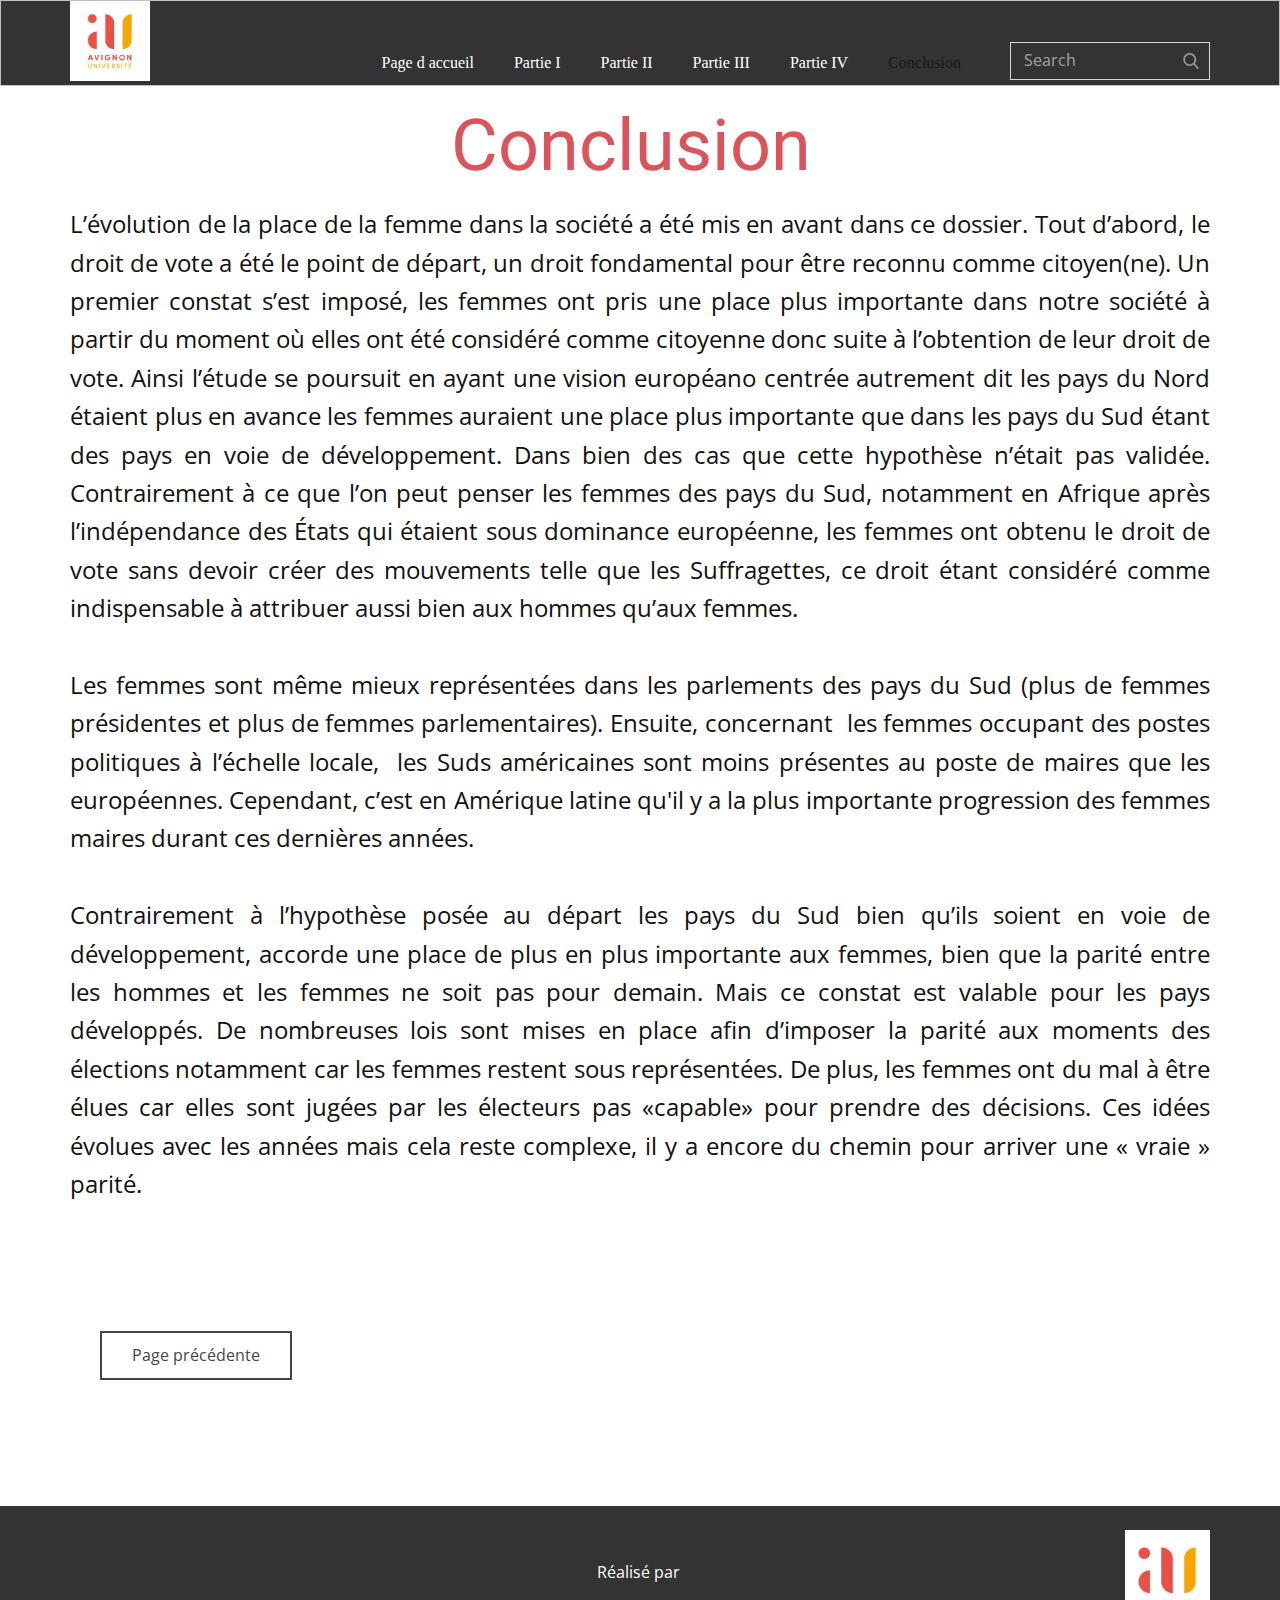
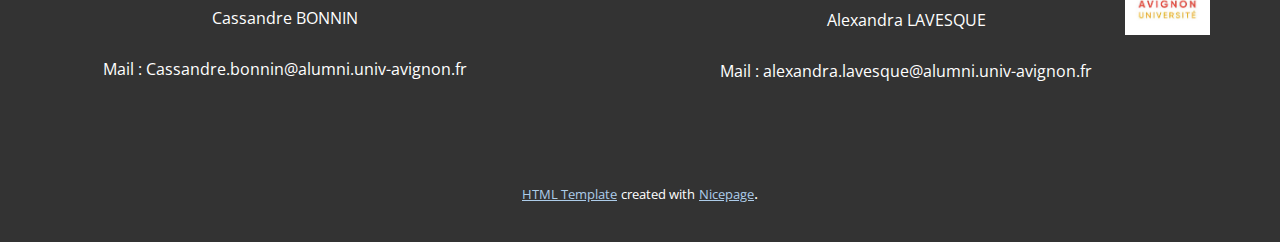
==== Conclusion.html @ 7b325d85 "Add files via upload" ====
<!DOCTYPE html>
<html style="font-size: 16px;">
  <head>
    <meta name="viewport" content="width=device-width, initial-scale=1.0">
    <meta charset="utf-8">
    <meta name="keywords" content="Conclusion">
    <meta name="description" content="">
    <meta name="page_type" content="np-template-header-footer-from-plugin">
    <title>Conclusion</title>
    <link rel="stylesheet" href="nicepage.css" media="screen">
<link rel="stylesheet" href="Conclusion.css" media="screen">
    <script class="u-script" type="text/javascript" src="jquery.js" defer=""></script>
    <script class="u-script" type="text/javascript" src="nicepage.js" defer=""></script>
    
    
    
    <link id="u-theme-google-font" rel="stylesheet" href="https://fonts.googleapis.com/css?family=Roboto:100,100i,300,300i,400,400i,500,500i,700,700i,900,900i|Open+Sans:300,300i,400,400i,600,600i,700,700i,800,800i">
    <script type="application/ld+json">{
		"@context": "http://schema.org",
		"@type": "Organization",
		"name": "",
		"url": "index.html",
		"logo": "images/Logouniversit.jpg"
}</script>
    <meta property="og:title" content="Conclusion">
    <meta property="og:type" content="website">
    <meta name="theme-color" content="#478ac9">
    <link rel="canonical" href="index.html">
    <meta property="og:url" content="index.html">
  </head>
  <body class="u-body"><header class="u-align-center-xs u-border-1 u-border-grey-25 u-clearfix u-grey-80 u-header u-header" id="sec-0485"><div class="u-clearfix u-sheet u-valign-middle u-sheet-1">
        <a href="#" class="u-image u-logo u-image-1" data-image-width="225" data-image-height="225">
          <img src="images/Logouniversit.jpg" class="u-logo-image u-logo-image-1" data-image-width="80">
        </a>
        <form class="u-border-1 u-border-grey-15 u-search u-search-right u-search-1">
          <button class="u-search-button" type="submit">
            <span class="u-search-icon u-spacing-10 u-text-grey-40">
              <svg class="u-svg-link" preserveAspectRatio="xMidYMin slice" viewBox="0 0 56.966 56.966" style="undefined"><use xmlns:xlink="http://www.w3.org/1999/xlink" xlink:href="#svg-b04b"></use></svg>
              <svg xmlns="http://www.w3.org/2000/svg" xmlns:xlink="http://www.w3.org/1999/xlink" version="1.1" id="svg-b04b" x="0px" y="0px" viewBox="0 0 56.966 56.966" style="enable-background:new 0 0 56.966 56.966;" xml:space="preserve" class="u-svg-content"><path d="M55.146,51.887L41.588,37.786c3.486-4.144,5.396-9.358,5.396-14.786c0-12.682-10.318-23-23-23s-23,10.318-23,23  s10.318,23,23,23c4.761,0,9.298-1.436,13.177-4.162l13.661,14.208c0.571,0.593,1.339,0.92,2.162,0.92  c0.779,0,1.518-0.297,2.079-0.837C56.255,54.982,56.293,53.08,55.146,51.887z M23.984,6c9.374,0,17,7.626,17,17s-7.626,17-17,17  s-17-7.626-17-17S14.61,6,23.984,6z"></path><g></g><g></g><g></g><g></g><g></g><g></g><g></g><g></g><g></g><g></g><g></g><g></g><g></g><g></g><g></g></svg>
            </span>
          </button>
          <input class="u-search-input" type="search" name="search" value="" placeholder="Search">
        </form>
        <nav class="u-align-left u-menu u-menu-dropdown u-nav-spacing-25 u-offcanvas u-menu-1">
          <div class="menu-collapse">
            <a class="u-button-style u-custom-text-color u-nav-link" href="#" style="padding: 4px 0; font-size: calc(1em + 8px);">
              <svg class="u-svg-link" preserveAspectRatio="xMidYMin slice" viewBox="0 0 302 302" style="undefined"><use xmlns:xlink="http://www.w3.org/1999/xlink" xlink:href="#svg-7b92"></use></svg>
              <svg xmlns="http://www.w3.org/2000/svg" xmlns:xlink="http://www.w3.org/1999/xlink" version="1.1" id="svg-7b92" x="0px" y="0px" viewBox="0 0 302 302" style="enable-background:new 0 0 302 302;" xml:space="preserve" class="u-svg-content"><g><rect y="36" width="302" height="30"></rect><rect y="236" width="302" height="30"></rect><rect y="136" width="302" height="30"></rect>
</g><g></g><g></g><g></g><g></g><g></g><g></g><g></g><g></g><g></g><g></g><g></g><g></g><g></g><g></g><g></g></svg>
            </a>
          </div>
          <div class="u-custom-menu u-nav-container">
            <ul class="u-nav u-unstyled u-nav-1"><li class="u-nav-item"><a class="u-button-style u-nav-link u-text-active-grey-90 u-text-hover-grey-70" href="Page-d-accueil.html" style="padding: 10px 20px;">Page d accueil</a>
</li><li class="u-nav-item"><a class="u-button-style u-nav-link u-text-active-grey-90 u-text-hover-grey-70" href="Partie-I.html" style="padding: 10px 20px;">Partie I</a>
</li><li class="u-nav-item"><a class="u-button-style u-nav-link u-text-active-grey-90 u-text-hover-grey-70" href="Partie-II.html" style="padding: 10px 20px;">Partie II</a>
</li><li class="u-nav-item"><a class="u-button-style u-nav-link u-text-active-grey-90 u-text-hover-grey-70" href="Partie-III.html" style="padding: 10px 20px;">Partie III</a>
</li><li class="u-nav-item"><a class="u-button-style u-nav-link u-text-active-grey-90 u-text-hover-grey-70" href="Partie-IV-et-conclusion.html" style="padding: 10px 20px;">Partie IV</a>
</li><li class="u-nav-item"><a class="u-button-style u-nav-link u-text-active-grey-90 u-text-hover-grey-70" href="" style="padding: 10px 20px;">Conclusion</a>
</li></ul>
          </div>
          <div class="u-custom-menu u-nav-container-collapse">
            <div class="u-align-center u-black u-container-style u-inner-container-layout u-opacity u-opacity-95 u-sidenav">
              <div class="u-menu-close"></div>
              <ul class="u-align-center u-nav u-popupmenu-items u-unstyled u-nav-2"><li class="u-nav-item"><a class="u-button-style u-nav-link" href="Page-d-accueil.html" style="padding: 10px 20px;">Page d accueil</a>
</li><li class="u-nav-item"><a class="u-button-style u-nav-link" href="Partie-I.html" style="padding: 10px 20px;">Partie I</a>
</li><li class="u-nav-item"><a class="u-button-style u-nav-link" href="Partie-II.html" style="padding: 10px 20px;">Partie II</a>
</li><li class="u-nav-item"><a class="u-button-style u-nav-link" href="Partie-III.html" style="padding: 10px 20px;">Partie III</a>
</li><li class="u-nav-item"><a class="u-button-style u-nav-link" href="Partie-IV-et-conclusion.html" style="padding: 10px 20px;">Partie IV</a>
</li></ul>
            </div>
            <div class="u-black u-menu-overlay u-opacity u-opacity-70"></div>
          </div>
        </nav>
      </div></header>
    <section class="u-align-center u-clearfix u-section-1" id="sec-a938">
      <div class="u-clearfix u-sheet u-sheet-1">
        <h1 class="u-text u-text-default u-text-palette-2-base u-title u-text-1"> Conclusion&nbsp;</h1>
        <p class="u-align-justify u-text u-text-default u-text-2">L’évolution de la place de la femme dans la société a été mis en avant dans ce dossier. Tout d’abord, le droit de vote a été le point de départ, un droit fondamental pour être reconnu comme citoyen(ne). Un premier constat s’est imposé, les femmes ont pris une place plus importante dans notre société à partir du moment où elles ont été considéré comme citoyenne donc suite à l’obtention de leur droit de vote. Ainsi l’étude se poursuit en ayant une vision européano centrée autrement dit les pays du Nord étaient plus en avance les femmes auraient une place plus importante que dans les pays du Sud étant des pays en voie de développement. Dans bien des cas que cette hypothèse n’était pas validée. Contrairement à ce que l’on peut penser les femmes des pays du Sud, notamment en Afrique après l’indépendance des États qui étaient sous dominance européenne, les femmes ont obtenu le droit de vote sans devoir créer des mouvements telle que les Suffragettes, ce droit étant considéré comme indispensable à attribuer aussi bien aux hommes qu’aux femmes.&nbsp;<br>
          <br>Les femmes sont même mieux représentées dans les parlements des pays du Sud (plus de femmes présidentes et plus de femmes parlementaires).&nbsp;Ensuite, concernant&nbsp; les femmes occupant des postes politiques à l’échelle locale,&nbsp; les Suds américaines sont moins présentes au poste de maires que les européennes. Cependant, c’est en Amérique latine qu'il y a la plus importante progression des femmes maires durant ces dernières années.&nbsp;<br>
          <br>Contrairement à l’hypothèse posée au départ les pays du Sud bien qu’ils soient en voie de développement, accorde une place de plus en plus importante aux femmes, bien que la parité entre les hommes et les femmes ne soit pas pour demain. Mais ce constat est valable pour les pays développés. De nombreuses lois sont mises en place afin d’imposer la parité aux moments des élections notamment car les femmes restent sous représentées. De plus, les femmes ont du mal à être élues car elles sont jugées par les électeurs pas «capable» pour prendre des décisions. Ces idées évolues avec les années mais cela reste complexe, il y a encore du chemin pour arriver une « vraie » parité.
        </p>
      </div>
    </section>
    <section class="u-clearfix u-section-2" id="sec-4de0">
      <div class="u-clearfix u-sheet u-sheet-1">
        <div class="u-clearfix u-expanded-width u-layout-wrap u-layout-wrap-1">
          <div class="u-layout">
            <div class="u-layout-row">
              <div class="u-container-style u-layout-cell u-left-cell u-size-30 u-layout-cell-1">
                <div class="u-container-layout u-valign-middle u-container-layout-1">
                  <a href="Partie-IV.html" class="u-border-2 u-border-grey-dark-1 u-btn u-btn-rectangle u-button-style u-none u-btn-1">Page précédente</a>
                </div>
              </div>
              <div class="u-container-style u-layout-cell u-right-cell u-size-30 u-layout-cell-2">
                <div class="u-container-layout u-container-layout-2"></div>
              </div>
            </div>
          </div>
        </div>
      </div>
    </section>
    
    
    <footer class="u-align-right u-clearfix u-footer u-grey-80 u-footer" id="sec-b68e"><div class="u-clearfix u-sheet u-sheet-1">
        <img src="images/Logouniversit.jpg" alt="" class="u-image u-image-default u-image-1">
        <p class="u-align-center u-small-text u-text u-text-variant u-text-1">Réalisé par&nbsp;</p>
        <p class="u-align-center u-text u-text-default u-text-2">Cassandre BONNIN<br>
          <br>Mail : Cassandre.bonnin@alumni.univ-avignon.fr
        </p>
        <p class="u-align-center u-text u-text-default u-text-3">Alexandra LAVESQUE<br>
          <br>Mail : alexandra.lavesque@alumni.univ-avignon.fr
        </p>
      </div></footer>
    <section class="u-backlink u-clearfix u-grey-80">
      <a class="u-link" href="https://nicepage.com/html-templates" target="_blank">
        <span>HTML Template</span>
      </a>
      <p class="u-text">
        <span>created with</span>
      </p>
      <a class="u-link" href="https://nicepage.com/html-templates" target="_blank">
        <span>Nicepage</span>
      </a>. 
    </section>
  </body>
</html>
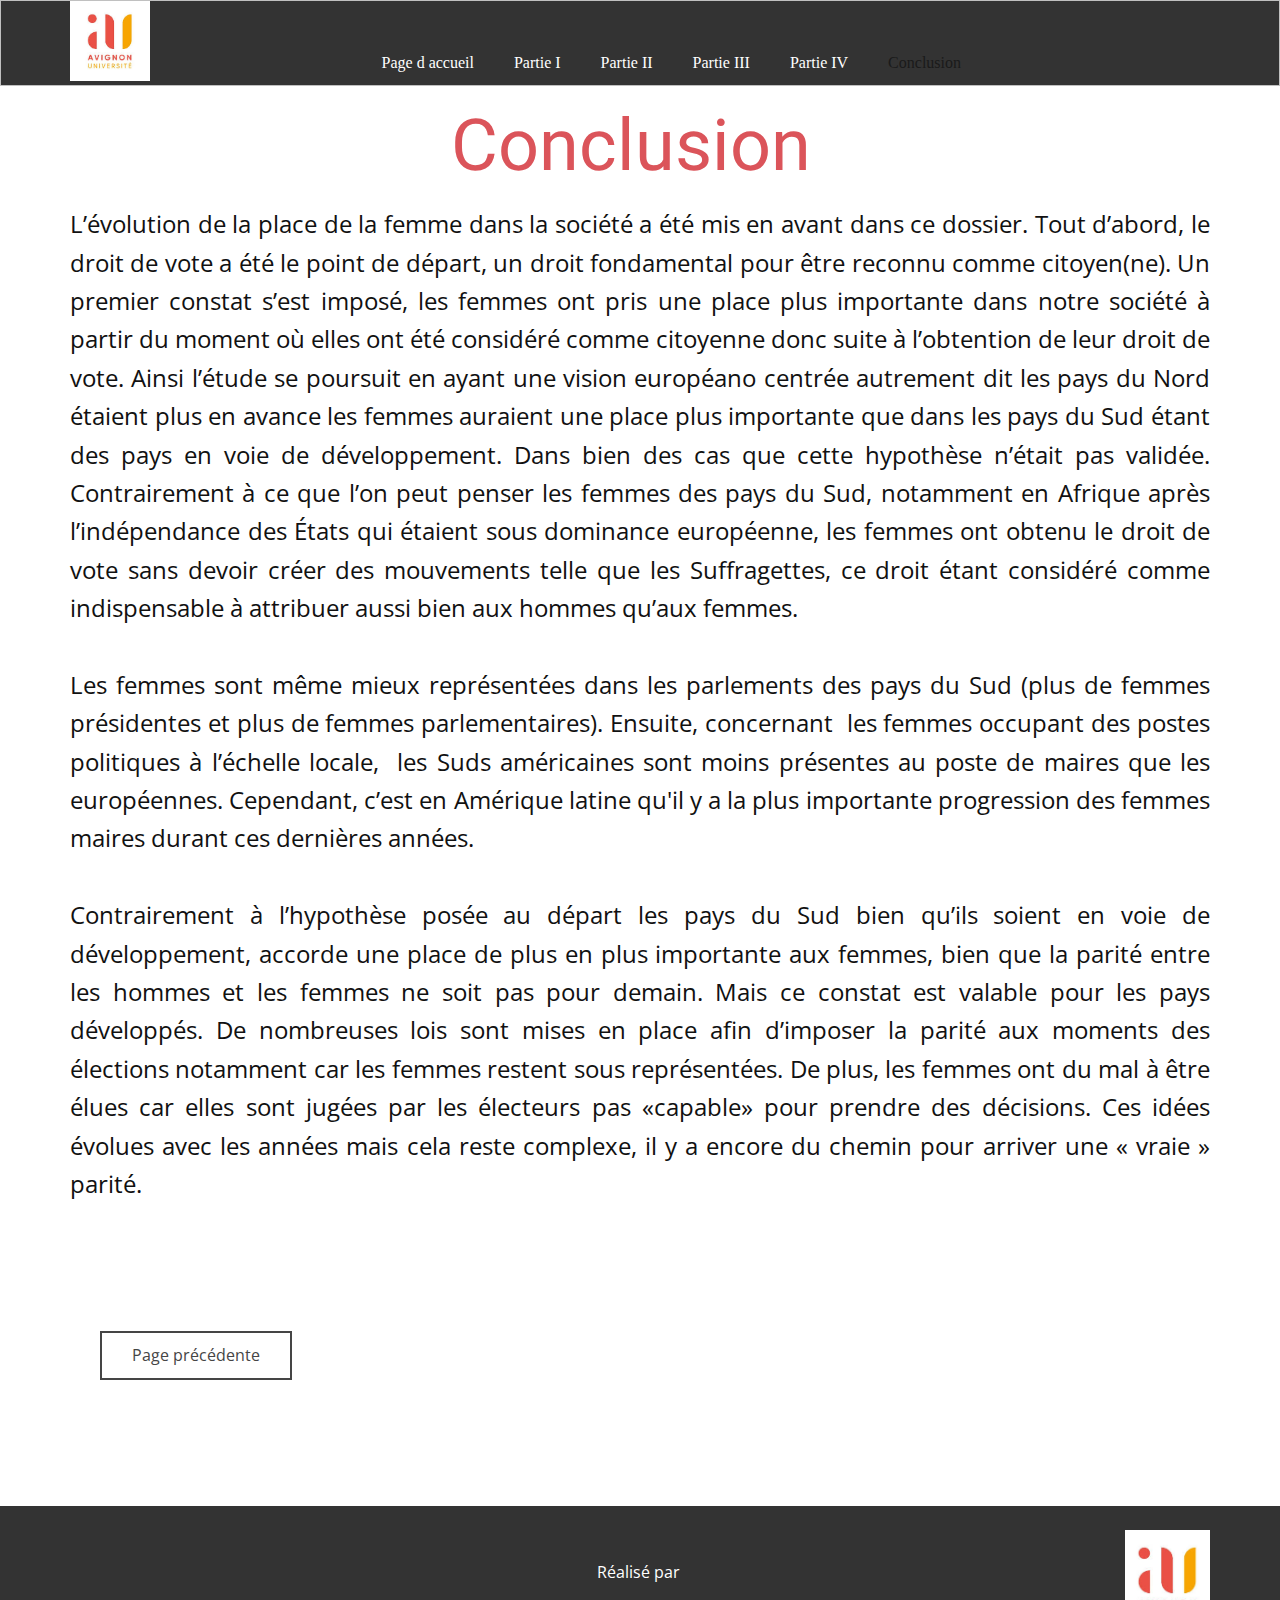
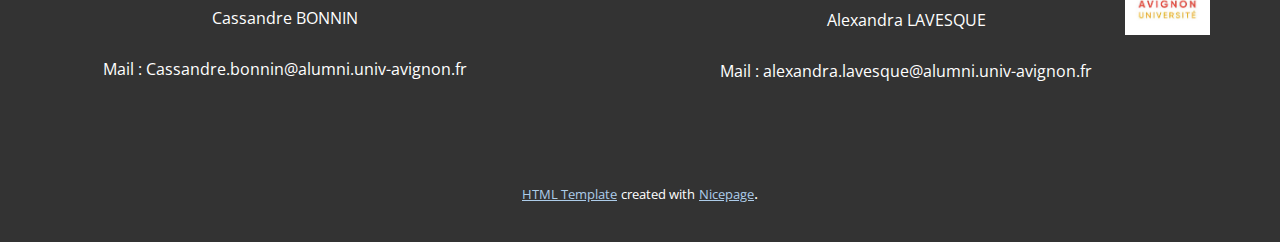
==== commit 77194d4b: "Add files via upload" ====
--- a/Conclusion.html
+++ b/Conclusion.html
@@ -32,15 +32,6 @@
         <a href="#" class="u-image u-logo u-image-1" data-image-width="225" data-image-height="225">
           <img src="images/Logouniversit.jpg" class="u-logo-image u-logo-image-1" data-image-width="80">
         </a>
-        <form class="u-border-1 u-border-grey-15 u-search u-search-right u-search-1">
-          <button class="u-search-button" type="submit">
-            <span class="u-search-icon u-spacing-10 u-text-grey-40">
-              <svg class="u-svg-link" preserveAspectRatio="xMidYMin slice" viewBox="0 0 56.966 56.966" style="undefined"><use xmlns:xlink="http://www.w3.org/1999/xlink" xlink:href="#svg-b04b"></use></svg>
-              <svg xmlns="http://www.w3.org/2000/svg" xmlns:xlink="http://www.w3.org/1999/xlink" version="1.1" id="svg-b04b" x="0px" y="0px" viewBox="0 0 56.966 56.966" style="enable-background:new 0 0 56.966 56.966;" xml:space="preserve" class="u-svg-content"><path d="M55.146,51.887L41.588,37.786c3.486-4.144,5.396-9.358,5.396-14.786c0-12.682-10.318-23-23-23s-23,10.318-23,23  s10.318,23,23,23c4.761,0,9.298-1.436,13.177-4.162l13.661,14.208c0.571,0.593,1.339,0.92,2.162,0.92  c0.779,0,1.518-0.297,2.079-0.837C56.255,54.982,56.293,53.08,55.146,51.887z M23.984,6c9.374,0,17,7.626,17,17s-7.626,17-17,17  s-17-7.626-17-17S14.61,6,23.984,6z"></path><g></g><g></g><g></g><g></g><g></g><g></g><g></g><g></g><g></g><g></g><g></g><g></g><g></g><g></g><g></g></svg>
-            </span>
-          </button>
-          <input class="u-search-input" type="search" name="search" value="" placeholder="Search">
-        </form>
         <nav class="u-align-left u-menu u-menu-dropdown u-nav-spacing-25 u-offcanvas u-menu-1">
           <div class="menu-collapse">
             <a class="u-button-style u-custom-text-color u-nav-link" href="#" style="padding: 4px 0; font-size: calc(1em + 8px);">
@@ -54,8 +45,8 @@
 </li><li class="u-nav-item"><a class="u-button-style u-nav-link u-text-active-grey-90 u-text-hover-grey-70" href="Partie-I.html" style="padding: 10px 20px;">Partie I</a>
 </li><li class="u-nav-item"><a class="u-button-style u-nav-link u-text-active-grey-90 u-text-hover-grey-70" href="Partie-II.html" style="padding: 10px 20px;">Partie II</a>
 </li><li class="u-nav-item"><a class="u-button-style u-nav-link u-text-active-grey-90 u-text-hover-grey-70" href="Partie-III.html" style="padding: 10px 20px;">Partie III</a>
-</li><li class="u-nav-item"><a class="u-button-style u-nav-link u-text-active-grey-90 u-text-hover-grey-70" href="Partie-IV-et-conclusion.html" style="padding: 10px 20px;">Partie IV</a>
-</li><li class="u-nav-item"><a class="u-button-style u-nav-link u-text-active-grey-90 u-text-hover-grey-70" href="" style="padding: 10px 20px;">Conclusion</a>
+</li><li class="u-nav-item"><a class="u-button-style u-nav-link u-text-active-grey-90 u-text-hover-grey-70" href="Partie-IV.html" style="padding: 10px 20px;">Partie IV</a>
+</li><li class="u-nav-item"><a class="u-button-style u-nav-link u-text-active-grey-90 u-text-hover-grey-70" style="padding: 10px 20px;" href="Conclusion.html">Conclusion</a>
 </li></ul>
           </div>
           <div class="u-custom-menu u-nav-container-collapse">
@@ -65,7 +56,8 @@
 </li><li class="u-nav-item"><a class="u-button-style u-nav-link" href="Partie-I.html" style="padding: 10px 20px;">Partie I</a>
 </li><li class="u-nav-item"><a class="u-button-style u-nav-link" href="Partie-II.html" style="padding: 10px 20px;">Partie II</a>
 </li><li class="u-nav-item"><a class="u-button-style u-nav-link" href="Partie-III.html" style="padding: 10px 20px;">Partie III</a>
-</li><li class="u-nav-item"><a class="u-button-style u-nav-link" href="Partie-IV-et-conclusion.html" style="padding: 10px 20px;">Partie IV</a>
+</li><li class="u-nav-item"><a class="u-button-style u-nav-link" href="Partie-IV.html" style="padding: 10px 20px;">Partie IV</a>
+</li><li class="u-nav-item"><a class="u-button-style u-nav-link" style="padding: 10px 20px;" href="Conclusion.html">Conclusion</a>
 </li></ul>
             </div>
             <div class="u-black u-menu-overlay u-opacity u-opacity-70"></div>
--- a/nicepage.css
+++ b/nicepage.css
@@ -26801,20 +26801,16 @@
 .u-header .u-sheet-1 {min-height: 74px}
 .u-header .u-image-1 {margin: 0 auto 0 0}
 .u-header .u-logo-image-1 {max-width: 80px; max-height: 80px}
-.u-header .u-search-1 {width: 200px; min-height: 38px; margin: -39px 0 0 auto}
-.u-header .u-menu-1 {font-family: size-14; margin: -35px 229px 4px auto}
+.u-header .u-menu-1 {font-family: size-14; margin: -36px 229px 4px auto}
 .u-header .u-nav-1 {font-size: 1rem}
 .u-header .u-nav-2 {font-size: 1rem} 
 @media (max-width: 1199px){ .u-header .u-image-1 {width: 80px; height: 40px}
-.u-header .u-search-1 {height: auto}
-.u-header .u-menu-1 {width: auto; margin-top: -33px; margin-right: 220px; margin-bottom: 2px} }
-@media (max-width: 991px){ .u-header .u-search-1 {margin-top: -40px; margin-right: 58px}
-.u-header .u-menu-1 {margin-top: -34px; margin-right: 0; margin-bottom: 4px} }
+.u-header .u-menu-1 {width: auto; margin-top: -34px; margin-right: 220px; margin-bottom: 2px} }
+@media (max-width: 991px){ .u-header .u-menu-1 {margin-top: -36px; margin-right: 0; margin-bottom: 4px} }
 
 @media (max-width: 575px){ .u-header .u-sheet-1 {min-height: 160px}
 .u-header .u-image-1 {margin-left: auto}
-.u-header .u-search-1 {margin-top: 11px; margin-right: auto}
-.u-header .u-menu-1 {margin: 6px auto 0 158px} }
+.u-header .u-menu-1 {margin: 55px auto 0 158px} }
  .u-footer {background-image: none}
 .u-footer .u-sheet-1 {min-height: 153px}
 .u-footer .u-image-1 {width: 85px; height: 105px; margin: 24px 0 0 auto}
